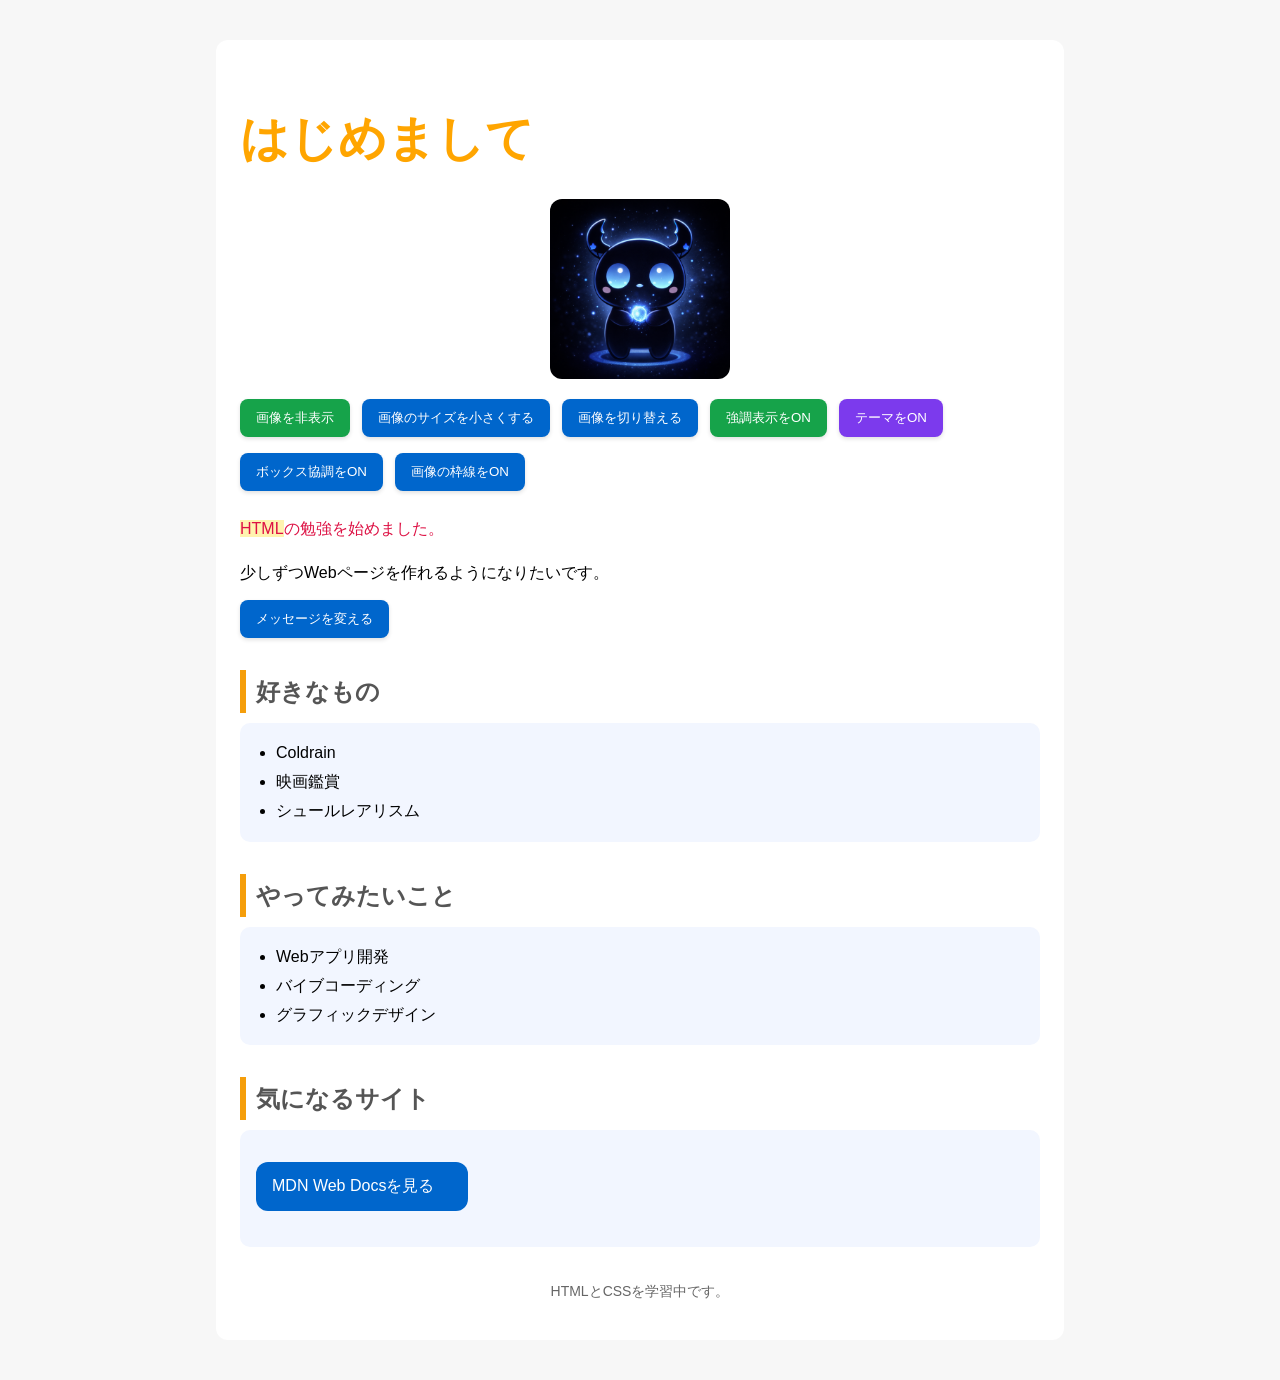
==== index.html @ 70496e6e "h2タグのクォーテーション修正" ====
<!DOCTYPE html>
<html lang="ja">
<head>
  <meta charset="UTF-8" />
  <meta name="viewport" content="width=device-width, initial-scale=1.0" />
  <title>自己紹介ページ</title>
  <link rel="stylesheet" href="style.css" />
</head>
<body>
  <main class="card">
    <header>
       <!--ページのタイトル-->
      <h1 class="title">はじめまして</h1>
      <!--プロフィール画像-->
      <img class="profile-image" src="profile.png" alt="プロフィール画像" />
      <div class="button-group">
        <!--画像の表示・非表示-->
        <button id="toggle-image-button" class="action-button action-button-green">画像を非表示</button>
        <!--画像のサイズを変える-->
        <button id="resize-image-button" class="action-button">画像のサイズを小さくする</button>
        <!--画像を切り替える-->
        <button id="change-image-button" class="action-button">画像を切り替える</button>
        <!--メッセージを強調する-->
        <button id="toggle-highlight-button" class="action-button action-button-green">強調表示をON</button>
        <!--ペー全体のテーマを切り替える-->
        <button id="toggle-theme-button" class="action-button action-button-purple">テーマをON</button>
        <!--ボックスを強調するボタン-->
        <button id="toggle-box-style-button" class="action-button">ボックス協調をON</button>
        <button id="toggle-image-frame-button" class="action-button">画像の枠線をON</button>
      </div>

      <!-- 自己紹介文 -->
      <p class="highlight"><span class="marker">HTML</span>の勉強を始めました。</p>
      <p id="message">少しずつWebページを作れるようになりたいです。</p> 
      <button class="action-button" id="change-button">メッセージを変える</button>      
      <!-- <button class="action-button" id="reset-button">元に戻す</button> -->
    </header>
    
    <!--好きなもの-->
    <section>
      <h2 class = "section-title">好きなもの</h2>
      <div class="section-box">
        <ul>
          <li>Coldrain</li>
          <li>映画鑑賞</li>
          <li>シュールレアリスム</li>
        </ul>
      </div>
    </section>
    <!--やってみたいこと-->
    <section>     
      <h2 class = "section-title">やってみたいこと</h2>
      <div class="section-box">
        <ul>
          <li>Webアプリ開発</li>
          <li>バイブコーディング</li>
          <li>グラフィックデザイン</li>
        </ul>
      </div>
    </section>
    
    <!--リンク-->
    <section>     
      <h2 class = "section-title">気になるサイト</h2>
        <div class="section-box">
         <p>
           <a class="buttonlink" href="https://developer.mozilla.org/ja/" target="_blank">MDN Web Docsを見る</a>
         </p>
        </div>
    </section>

    <footer>
      <p>HTMLとCSSを学習中です。</p>
    </footer>  
    <script src="script.js"></script>
  </main> 
</body>
</html>
---- style.css ----
/*ページ全体の設定*/
  body {
    font-family: sans-serif;
    line-height: 1.8;
    margin: 0;
    padding: 40px 20px;
    background-color: #f7f7f7;    
    font-size: 16px;
  }
  
  /*メインタイトル*/
  h1 {
    color: #1f3c88;
    margin-bottom: 16px;
    font-size: 48px;
  }

  /*セクション見出し*/
  h2 {
    color: #444444;
    margin-top: 32px;
    margin-bottom: 10px;
    font-size: 24px;
    border-left: 6px solid #f59e0b;
    padding-left: 10px;
  }
  
  /*段落*/
  p{
    margin-bottom: 12px;    
  }

  ul{
    margin: 0;
  }

  a {
    color: #0066cc;
  }
  
  /*文字のハイライト*/
  .highlight{
    color: #d14;
  }
  
  /*タイトルのカラー*/
  .title{
    color: orange
  }
  
  /*セクションタイトルのカラー*/
  .section-title{
    color: #555
  }
  /*一部分だけのマーカー*/
  .marker{
    background-color: #fff3af;
  }
  
  /*全体を囲むカード*/
  .card{
    background-color: white;
    padding: 24px;
    border-radius: 12px;
    box-shadow: 0 4px 12px rgba(0,0,0,0,8);
    max-width: 800px;
    margin: 0 auto;
  }
  
  /*ボタン風リンク*/
  .buttonlink{
    display: inline-block;
    background-color: #0066cc;
    color: white;
    text-decoration: none;
    padding: 10px 16px;
    border-radius: 8px;
  }
  
  /*ボタンのマウスホバー*/
  .buttonlink:hover{
    background-color: #004c99;
  }

  .section-box{
    background-color: #f2f6ff;
    padding: 16px;
    border-radius: 10px;
    margin-bottom: 10;
  }

  .section-box ul{
    margin: 0;
    padding-left: 20px;
  }

  .section-box p{
    margin-bottom: 0;
  }

  .buttonlink{
    width: 180px;
    border-radius: 12px;
    margin-bottom: 20px;
  }
  
  .profile-image{
    width: 180px;
    border-radius: 12px;
    margin: 0 auto 20px;
    display: block;
  }

  .small-image{
    width: 120px;
  }

  header{
    margin-bottom: 24px;
  }

  footer{
    margin-top: 32px;
    font-size: 14px;
    color: #666;
    text-align: center;
  }
  
  /*ボタンの基本デザイン*/
  .action-button{
    background-color: #0066cc;
    color: white;
    border: none;
    padding: 10px 16px;
    border-radius: 8px;
    cursor: pointer;
    margin: 0;
    transition: all 0.2s ease;
    box-shadow: 0 2px 4px rgba(0,0,0,0.12);
  }

  /*マウスをボタンに乗せたとき*/
  .action-button:hover{
    background-color: #005bb0;
    transform: translateY(-2px);
    box-shadow: 0 6px 14px rgba(0, 0, 0, 0.2);
  }
  
  /*ボタンがクリックされた時*/
  .action-button:active{
    transform: translateY(1px);
  }

  /*緑のボタン*/
  .action-button-green{
    background-color: #16a34a;
  }
  
  .action-button-green:hover{
    background-color: #15803d;
  }
  
  /*紫のボタン*/
  .action-button-purple{
    background-color: #7c3aed;
  }

  .action-button-purple:hover{
    background-color: #6d28d9;
  }


  .acvite-message{
    color: "#0066cc";
    background-color: #e6f2ff;
    padding: 8px 12px;
    border-radius: 8px;
  }

  .hidden{
    display: none;
  }

  .highlight-mode{
    color: #0b57d0;
    background-color: #e8f0fe;
    border: 2px solid #a8c7fa;
    padding:  8px 12px;
    border-radius: 8px;
  }

  .active-button{
    background-color: #0b57d0;
    box-shadow: 0 0 0 3px #cfe2ff;
  }

  .dark-mode{
        background-color: #334155;
        color: #f8fafc;
    }

  .dark-mode h1,
  .dark-mode h2,
  .dark-mode p,
  .dark-mode li{
    color: #f8fafc;
  }

  .dark-mode .section-box{
    background-color: #334155;
  }
  .dark-mode .buttonlink{
    background-color: #3b82f6;
  }

  .dark-mode footer p{
    color: #f8fafc;
  }

  .box-emphasis{
    border: 2px solid #93c5fd;
    box-shadow: 0 4px 12px rgba(59, 130, 246, 0.2);
  }
  
  /*ボタンをまとめるグループ*/
  .button-group{
    display: flex;
    flex-wrap: wrap;
    justify-content: flex-start;
    align-items: center;
    row-gap: 16px;
    column-gap: 12px;
    margin: 20px 0 24px;
  }

  .image-framed{
    border: 4px solid #60a5fa;
    box-shadow: 0 4px 12px rgba(96,165,250,0.3);
  }
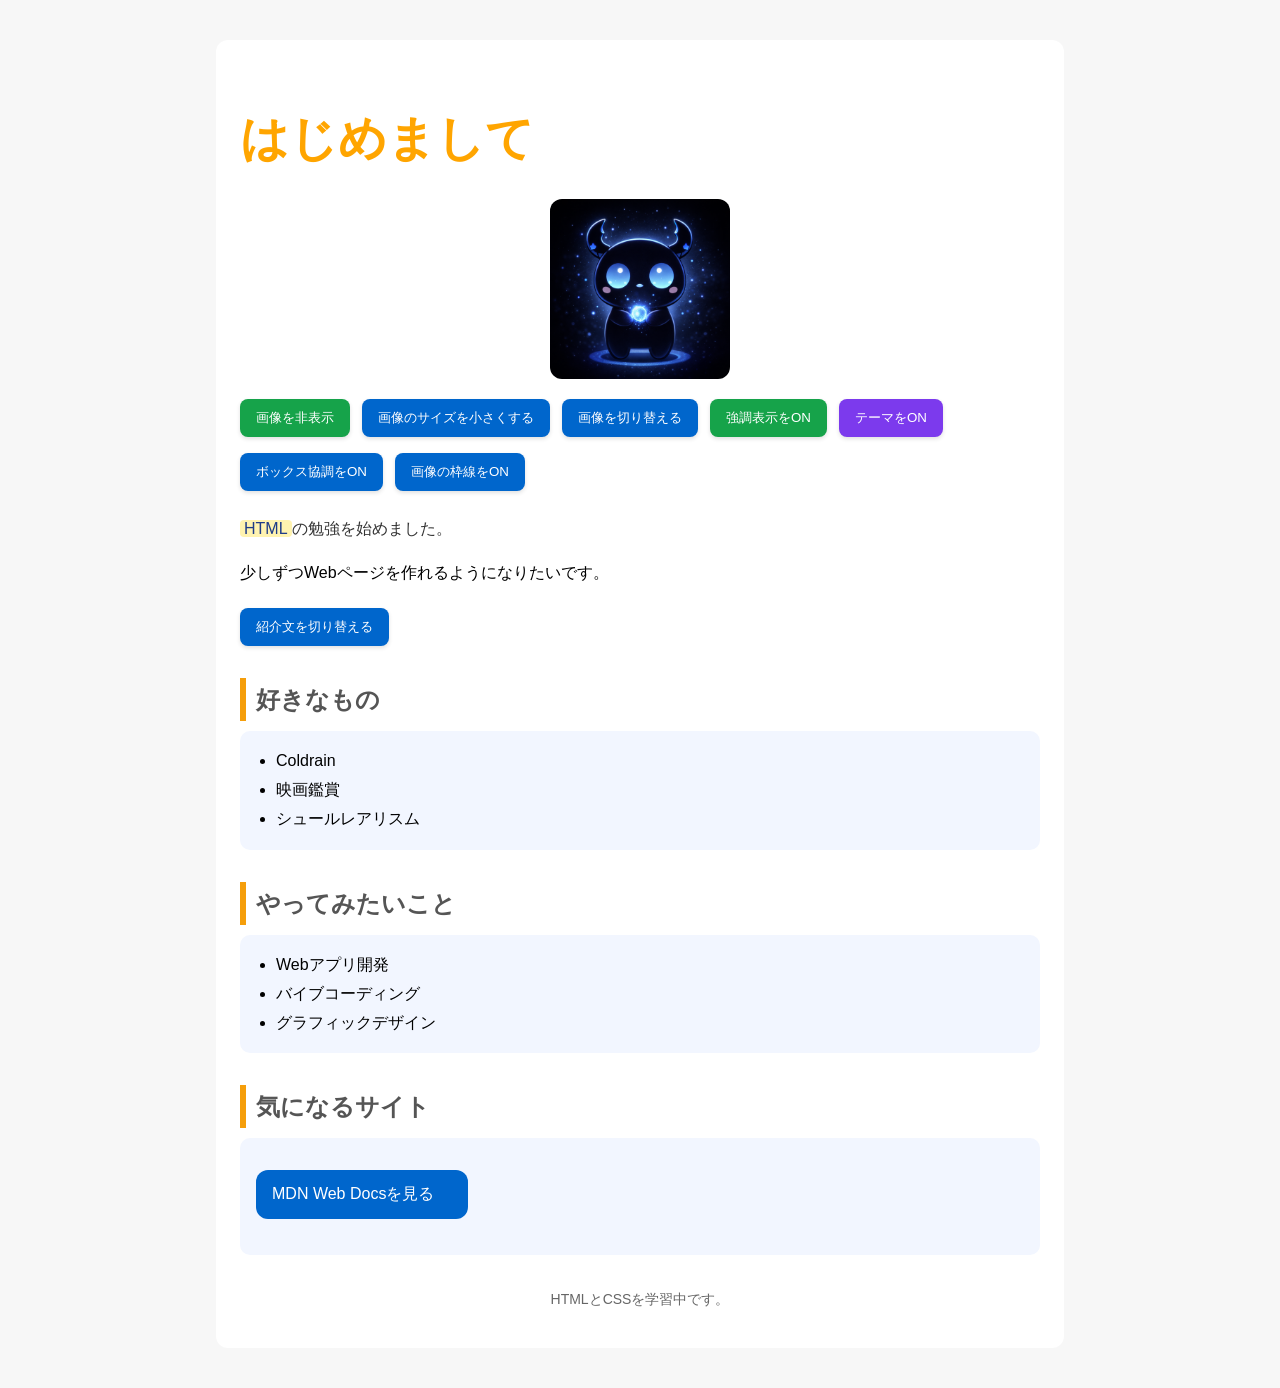
==== commit d8b85fa5: "紹介文切り替え時の文言と色を調整" ====
--- a/index.html
+++ b/index.html
@@ -30,9 +30,9 @@
       </div>
 
       <!-- 自己紹介文 -->
-      <p class="highlight"><span class="marker">HTML</span>の勉強を始めました。</p>
+      <p class="highlight" id="intro-text"><span class="marker">HTML</span>の勉強を始めました。</p>
       <p id="message">少しずつWebページを作れるようになりたいです。</p> 
-      <button class="action-button" id="change-button">メッセージを変える</button>      
+      <button class="action-button message-button" id="change-button">紹介文を切り替える</button>      
       <!-- <button class="action-button" id="reset-button">元に戻す</button> -->
     </header>
     
--- a/style.css
+++ b/style.css
@@ -40,7 +40,7 @@
   
   /*文字のハイライト*/
   .highlight{
-    color: #d14;
+    color: #333333;
   }
   
   /*タイトルのカラー*/
@@ -54,7 +54,10 @@
   }
   /*一部分だけのマーカー*/
   .marker{
-    background-color: #fff3af;
+    background-color: #fff3b0;
+    color: #1f3c88;
+    padding: 0 4px;
+    border-radius: 4px;
   }
   
   /*全体を囲むカード*/
@@ -236,4 +239,12 @@
   .image-framed{
     border: 4px solid #60a5fa;
     box-shadow: 0 4px 12px rgba(96,165,250,0.3);
+  }
+
+  .message-button{
+    margin-top: 12px;
+  }
+
+  #message{
+    margin-bottom: 8px;
   }
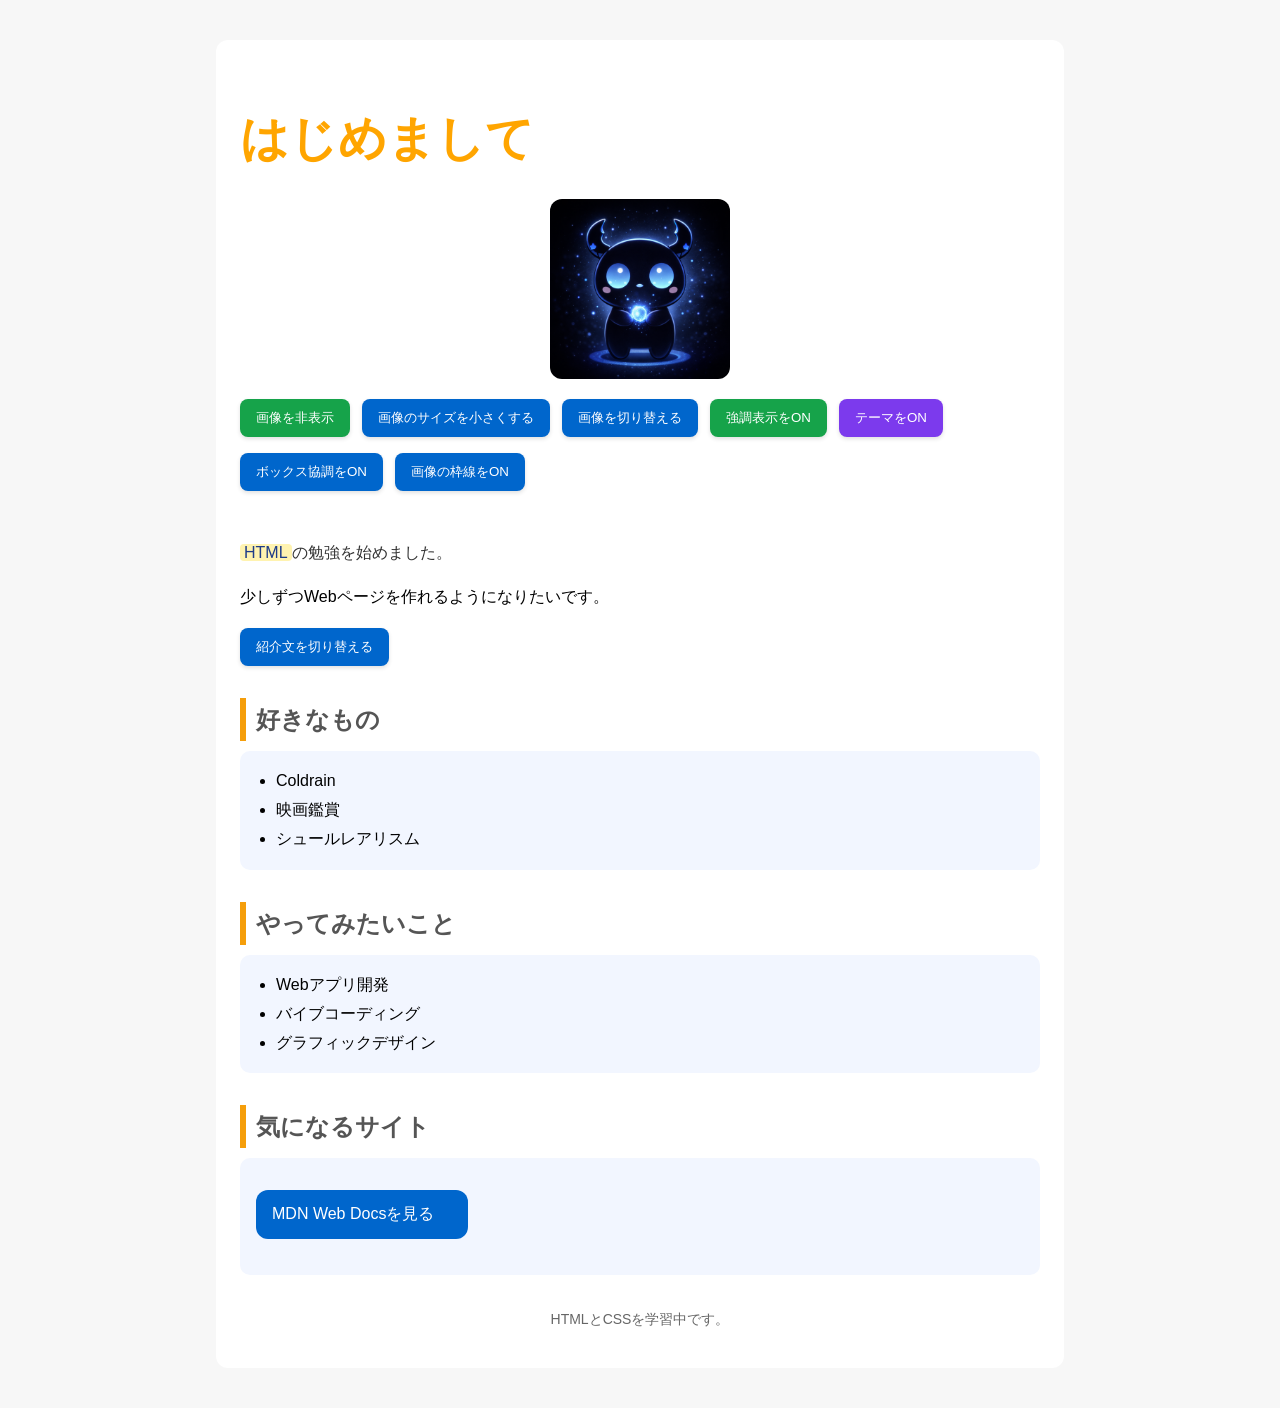
==== commit a52d9ce8: "紹介文エリアのレイアウトを調整" ====
--- a/index.html
+++ b/index.html
@@ -1,78 +1,79 @@
-<!DOCTYPE html>
-<html lang="ja">
-<head>
-  <meta charset="UTF-8" />
-  <meta name="viewport" content="width=device-width, initial-scale=1.0" />
-  <title>自己紹介ページ</title>
-  <link rel="stylesheet" href="style.css" />
-</head>
-<body>
-  <main class="card">
-    <header>
-       <!--ページのタイトル-->
-      <h1 class="title">はじめまして</h1>
-      <!--プロフィール画像-->
-      <img class="profile-image" src="profile.png" alt="プロフィール画像" />
-      <div class="button-group">
-        <!--画像の表示・非表示-->
-        <button id="toggle-image-button" class="action-button action-button-green">画像を非表示</button>
-        <!--画像のサイズを変える-->
-        <button id="resize-image-button" class="action-button">画像のサイズを小さくする</button>
-        <!--画像を切り替える-->
-        <button id="change-image-button" class="action-button">画像を切り替える</button>
-        <!--メッセージを強調する-->
-        <button id="toggle-highlight-button" class="action-button action-button-green">強調表示をON</button>
-        <!--ペー全体のテーマを切り替える-->
-        <button id="toggle-theme-button" class="action-button action-button-purple">テーマをON</button>
-        <!--ボックスを強調するボタン-->
-        <button id="toggle-box-style-button" class="action-button">ボックス協調をON</button>
-        <button id="toggle-image-frame-button" class="action-button">画像の枠線をON</button>
-      </div>
-
-      <!-- 自己紹介文 -->
-      <p class="highlight" id="intro-text"><span class="marker">HTML</span>の勉強を始めました。</p>
-      <p id="message">少しずつWebページを作れるようになりたいです。</p> 
-      <button class="action-button message-button" id="change-button">紹介文を切り替える</button>      
-      <!-- <button class="action-button" id="reset-button">元に戻す</button> -->
-    </header>
-    
-    <!--好きなもの-->
-    <section>
-      <h2 class = "section-title">好きなもの</h2>
-      <div class="section-box">
-        <ul>
-          <li>Coldrain</li>
-          <li>映画鑑賞</li>
-          <li>シュールレアリスム</li>
-        </ul>
-      </div>
-    </section>
-    <!--やってみたいこと-->
-    <section>     
-      <h2 class = "section-title">やってみたいこと</h2>
-      <div class="section-box">
-        <ul>
-          <li>Webアプリ開発</li>
-          <li>バイブコーディング</li>
-          <li>グラフィックデザイン</li>
-        </ul>
-      </div>
-    </section>
-    
-    <!--リンク-->
-    <section>     
-      <h2 class = "section-title">気になるサイト</h2>
-        <div class="section-box">
-         <p>
-           <a class="buttonlink" href="https://developer.mozilla.org/ja/" target="_blank">MDN Web Docsを見る</a>
-         </p>
-        </div>
-    </section>
-
-    <footer>
-      <p>HTMLとCSSを学習中です。</p>
-    </footer>  
-    <script src="script.js"></script>
-  </main> 
-</body>
+<!DOCTYPE html>
+<html lang="ja">
+<head>
+  <meta charset="UTF-8" />
+  <meta name="viewport" content="width=device-width, initial-scale=1.0" />
+  <title>自己紹介ページ</title>
+  <link rel="stylesheet" href="style.css" />
+</head>
+<body>
+  <main class="card">
+    <header>
+       <!--ページのタイトル-->
+      <h1 class="title">はじめまして</h1>
+      <!--プロフィール画像-->
+      <img class="profile-image" src="profile.png" alt="プロフィール画像" />
+      <div class="button-group">
+        <!--画像の表示・非表示-->
+        <button id="toggle-image-button" class="action-button action-button-green">画像を非表示</button>
+        <!--画像のサイズを変える-->
+        <button id="resize-image-button" class="action-button">画像のサイズを小さくする</button>
+        <!--画像を切り替える-->
+        <button id="change-image-button" class="action-button">画像を切り替える</button>
+        <!--メッセージを強調する-->
+        <button id="toggle-highlight-button" class="action-button action-button-green">強調表示をON</button>
+        <!--ペー全体のテーマを切り替える-->
+        <button id="toggle-theme-button" class="action-button action-button-purple">テーマをON</button>
+        <!--ボックスを強調するボタン-->
+        <button id="toggle-box-style-button" class="action-button">ボックス協調をON</button>
+        <button id="toggle-image-frame-button" class="action-button">画像の枠線をON</button>
+      </div>
+
+      <!-- 自己紹介文 -->
+      <div class="intro-area">
+        <p class="highlight" id="intro-text"><span class="marker">HTML</span>の勉強を始めました。</p>
+        <p id="message">少しずつWebページを作れるようになりたいです。</p> 
+        <button class="action-button message-button" id="change-button">紹介文を切り替える</button>      
+      </div>
+    </header>
+    
+    <!--好きなもの-->
+    <section>
+      <h2 class = "section-title">好きなもの</h2>
+      <div class="section-box">
+        <ul>
+          <li>Coldrain</li>
+          <li>映画鑑賞</li>
+          <li>シュールレアリスム</li>
+        </ul>
+      </div>
+    </section>
+    <!--やってみたいこと-->
+    <section>     
+      <h2 class = "section-title">やってみたいこと</h2>
+      <div class="section-box">
+        <ul>
+          <li>Webアプリ開発</li>
+          <li>バイブコーディング</li>
+          <li>グラフィックデザイン</li>
+        </ul>
+      </div>
+    </section>
+    
+    <!--リンク-->
+    <section>     
+      <h2 class = "section-title">気になるサイト</h2>
+        <div class="section-box">
+         <p>
+           <a class="buttonlink" href="https://developer.mozilla.org/ja/" target="_blank">MDN Web Docsを見る</a>
+         </p>
+        </div>
+    </section>
+
+    <footer>
+      <p>HTMLとCSSを学習中です。</p>
+    </footer>  
+    <script src="script.js"></script>
+  </main> 
+</body>
 </html>
--- a/style.css
+++ b/style.css
@@ -1,250 +1,264 @@
-  /*ページ全体の設定*/
-  body {
-    font-family: sans-serif;
-    line-height: 1.8;
-    margin: 0;
-    padding: 40px 20px;
-    background-color: #f7f7f7;    
-    font-size: 16px;
-  }
-  
-  /*メインタイトル*/
-  h1 {
-    color: #1f3c88;
-    margin-bottom: 16px;
-    font-size: 48px;
-  }
-
-  /*セクション見出し*/
-  h2 {
-    color: #444444;
-    margin-top: 32px;
-    margin-bottom: 10px;
-    font-size: 24px;
-    border-left: 6px solid #f59e0b;
-    padding-left: 10px;
-  }
-  
-  /*段落*/
-  p{
-    margin-bottom: 12px;    
-  }
-
-  ul{
-    margin: 0;
-  }
-
-  a {
-    color: #0066cc;
-  }
-  
-  /*文字のハイライト*/
-  .highlight{
-    color: #333333;
-  }
-  
-  /*タイトルのカラー*/
-  .title{
-    color: orange
-  }
-  
-  /*セクションタイトルのカラー*/
-  .section-title{
-    color: #555
-  }
-  /*一部分だけのマーカー*/
-  .marker{
-    background-color: #fff3b0;
-    color: #1f3c88;
-    padding: 0 4px;
-    border-radius: 4px;
-  }
-  
-  /*全体を囲むカード*/
-  .card{
-    background-color: white;
-    padding: 24px;
-    border-radius: 12px;
-    box-shadow: 0 4px 12px rgba(0,0,0,0,8);
-    max-width: 800px;
-    margin: 0 auto;
-  }
-  
-  /*ボタン風リンク*/
-  .buttonlink{
-    display: inline-block;
-    background-color: #0066cc;
-    color: white;
-    text-decoration: none;
-    padding: 10px 16px;
-    border-radius: 8px;
-  }
-  
-  /*ボタンのマウスホバー*/
-  .buttonlink:hover{
-    background-color: #004c99;
-  }
-
-  .section-box{
-    background-color: #f2f6ff;
-    padding: 16px;
-    border-radius: 10px;
-    margin-bottom: 10;
-  }
-
-  .section-box ul{
-    margin: 0;
-    padding-left: 20px;
-  }
-
-  .section-box p{
-    margin-bottom: 0;
-  }
-
-  .buttonlink{
-    width: 180px;
-    border-radius: 12px;
-    margin-bottom: 20px;
-  }
-  
-  .profile-image{
-    width: 180px;
-    border-radius: 12px;
-    margin: 0 auto 20px;
-    display: block;
-  }
-
-  .small-image{
-    width: 120px;
-  }
-
-  header{
-    margin-bottom: 24px;
-  }
-
-  footer{
-    margin-top: 32px;
-    font-size: 14px;
-    color: #666;
-    text-align: center;
-  }
-  
-  /*ボタンの基本デザイン*/
-  .action-button{
-    background-color: #0066cc;
-    color: white;
-    border: none;
-    padding: 10px 16px;
-    border-radius: 8px;
-    cursor: pointer;
-    margin: 0;
-    transition: all 0.2s ease;
-    box-shadow: 0 2px 4px rgba(0,0,0,0.12);
-  }
-
-  /*マウスをボタンに乗せたとき*/
-  .action-button:hover{
-    background-color: #005bb0;
-    transform: translateY(-2px);
-    box-shadow: 0 6px 14px rgba(0, 0, 0, 0.2);
-  }
-  
-  /*ボタンがクリックされた時*/
-  .action-button:active{
-    transform: translateY(1px);
-  }
-
-  /*緑のボタン*/
-  .action-button-green{
-    background-color: #16a34a;
-  }
-  
-  .action-button-green:hover{
-    background-color: #15803d;
-  }
-  
-  /*紫のボタン*/
-  .action-button-purple{
-    background-color: #7c3aed;
-  }
-
-  .action-button-purple:hover{
-    background-color: #6d28d9;
-  }
-
-
-  .acvite-message{
-    color: "#0066cc";
-    background-color: #e6f2ff;
-    padding: 8px 12px;
-    border-radius: 8px;
-  }
-
-  .hidden{
-    display: none;
-  }
-
-  .highlight-mode{
-    color: #0b57d0;
-    background-color: #e8f0fe;
-    border: 2px solid #a8c7fa;
-    padding:  8px 12px;
-    border-radius: 8px;
-  }
-
-  .active-button{
-    background-color: #0b57d0;
-    box-shadow: 0 0 0 3px #cfe2ff;
-  }
-
-  .dark-mode{
-        background-color: #334155;
-        color: #f8fafc;
-    }
-
-  .dark-mode h1,
-  .dark-mode h2,
-  .dark-mode p,
-  .dark-mode li{
-    color: #f8fafc;
-  }
-
-  .dark-mode .section-box{
-    background-color: #334155;
-  }
-  .dark-mode .buttonlink{
-    background-color: #3b82f6;
-  }
-
-  .dark-mode footer p{
-    color: #f8fafc;
-  }
-
-  .box-emphasis{
-    border: 2px solid #93c5fd;
-    box-shadow: 0 4px 12px rgba(59, 130, 246, 0.2);
-  }
-  
-  /*ボタンをまとめるグループ*/
-  .button-group{
-    display: flex;
-    flex-wrap: wrap;
-    justify-content: flex-start;
-    align-items: center;
-    row-gap: 16px;
-    column-gap: 12px;
-    margin: 20px 0 24px;
-  }
-
-  .image-framed{
-    border: 4px solid #60a5fa;
-    box-shadow: 0 4px 12px rgba(96,165,250,0.3);
-  }
-
-  .message-button{
-    margin-top: 12px;
-  }
-
-  #message{
-    margin-bottom: 8px;
+  /*ページ全体の設定*/
+  body {
+    font-family: sans-serif;
+    line-height: 1.8;
+    margin: 0;
+    padding: 40px 20px;
+    background-color: #f7f7f7;    
+    font-size: 16px;
+  }
+  
+  /*メインタイトル*/
+  h1 {
+    color: #1f3c88;
+    margin-bottom: 16px;
+    font-size: 48px;
+  }
+
+  /*セクション見出し*/
+  h2 {
+    color: #444444;
+    margin-top: 32px;
+    margin-bottom: 10px;
+    font-size: 24px;
+    border-left: 6px solid #f59e0b;
+    padding-left: 10px;
+  }
+  
+  /*段落*/
+  p{
+    margin-bottom: 12px;    
+  }
+
+  ul{
+    margin: 0;
+  }
+
+  a {
+    color: #0066cc;
+  }
+  
+  /*文字のハイライト*/
+  .highlight{
+    color: #333333;
+  }
+  
+  /*タイトルのカラー*/
+  .title{
+    color: orange
+  }
+  
+  /*セクションタイトルのカラー*/
+  .section-title{
+    color: #555
+  }
+  /*一部分だけのマーカー*/
+  .marker{
+    background-color: #fff3b0;
+    color: #1f3c88;
+    padding: 0 4px;
+    border-radius: 4px;
+  }
+  
+  /*全体を囲むカード*/
+  .card{
+    background-color: white;
+    padding: 24px;
+    border-radius: 12px;
+    box-shadow: 0 4px 12px rgba(0,0,0,0,8);
+    max-width: 800px;
+    margin: 0 auto;
+  }
+  
+  /*ボタン風リンク*/
+  .buttonlink{
+    display: inline-block;
+    background-color: #0066cc;
+    color: white;
+    text-decoration: none;
+    padding: 10px 16px;
+    border-radius: 8px;
+  }
+  
+  /*ボタンのマウスホバー*/
+  .buttonlink:hover{
+    background-color: #004c99;
+  }
+
+  .section-box{
+    background-color: #f2f6ff;
+    padding: 16px;
+    border-radius: 10px;
+    margin-bottom: 10;
+  }
+
+  .section-box ul{
+    margin: 0;
+    padding-left: 20px;
+  }
+
+  .section-box p{
+    margin-bottom: 0;
+  }
+
+  .buttonlink{
+    width: 180px;
+    border-radius: 12px;
+    margin-bottom: 20px;
+  }
+  
+  .profile-image{
+    width: 180px;
+    border-radius: 12px;
+    margin: 0 auto 20px;
+    display: block;
+  }
+
+  .small-image{
+    width: 120px;
+  }
+
+  header{
+    margin-bottom: 24px;
+  }
+
+  footer{
+    margin-top: 32px;
+    font-size: 14px;
+    color: #666;
+    text-align: center;
+  }
+  
+  /*ボタンの基本デザイン*/
+  .action-button{
+    background-color: #0066cc;
+    color: white;
+    border: none;
+    padding: 10px 16px;
+    border-radius: 8px;
+    cursor: pointer;
+    margin: 0;
+    transition: all 0.2s ease;
+    box-shadow: 0 2px 4px rgba(0,0,0,0.12);
+  }
+
+  /*マウスをボタンに乗せたとき*/
+  .action-button:hover{
+    background-color: #005bb0;
+    transform: translateY(-2px);
+    box-shadow: 0 6px 14px rgba(0, 0, 0, 0.2);
+  }
+  
+  /*ボタンがクリックされた時*/
+  .action-button:active{
+    transform: translateY(1px);
+  }
+
+  /*緑のボタン*/
+  .action-button-green{
+    background-color: #16a34a;
+  }
+  
+  .action-button-green:hover{
+    background-color: #15803d;
+  }
+  
+  /*紫のボタン*/
+  .action-button-purple{
+    background-color: #7c3aed;
+  }
+
+  .action-button-purple:hover{
+    background-color: #6d28d9;
+  }
+
+
+  .acvite-message{
+    color: "#0066cc";
+    background-color: #e6f2ff;
+    padding: 8px 12px;
+    border-radius: 8px;
+  }
+
+  .hidden{
+    display: none;
+  }
+
+  .highlight-mode{
+    color: #0b57d0;
+    background-color: #e8f0fe;
+    border: 2px solid #a8c7fa;
+    padding:  8px 12px;
+    border-radius: 8px;
+  }
+
+  .active-button{
+    background-color: #0b57d0;
+    box-shadow: 0 0 0 3px #cfe2ff;
+  }
+
+  .dark-mode{
+        background-color: #334155;
+        color: #f8fafc;
+    }
+
+  .dark-mode h1,
+  .dark-mode h2,
+  .dark-mode p,
+  .dark-mode li{
+    color: #f8fafc;
+  }
+
+  .dark-mode .section-box{
+    background-color: #334155;
+  }
+  .dark-mode .buttonlink{
+    background-color: #3b82f6;
+  }
+
+  .dark-mode footer p{
+    color: #f8fafc;
+  }
+
+  .box-emphasis{
+    border: 2px solid #93c5fd;
+    box-shadow: 0 4px 12px rgba(59, 130, 246, 0.2);
+  }
+  
+  /*ボタンをまとめるグループ*/
+  .button-group{
+    display: flex;
+    flex-wrap: wrap;
+    justify-content: flex-start;
+    align-items: center;
+    row-gap: 16px;
+    column-gap: 12px;
+    margin: 20px 0 24px;
+  }
+
+  .image-framed{
+    border: 4px solid #60a5fa;
+    box-shadow: 0 4px 12px rgba(96,165,250,0.3);
+  }
+
+  .message-button{
+    margin-top: 12px;
+  }
+
+  #message{
+    margin-bottom: 8px;
+  }
+
+  /*紹介文エリア*/
+  .intro-area{    
+    margin-top: 16px;
+    padding-top: 8px;
+  }
+
+  #message{
+    margin-bottom: 8px;
+  }
+
+  .message-button{
+    margin-top: 8px;
   }
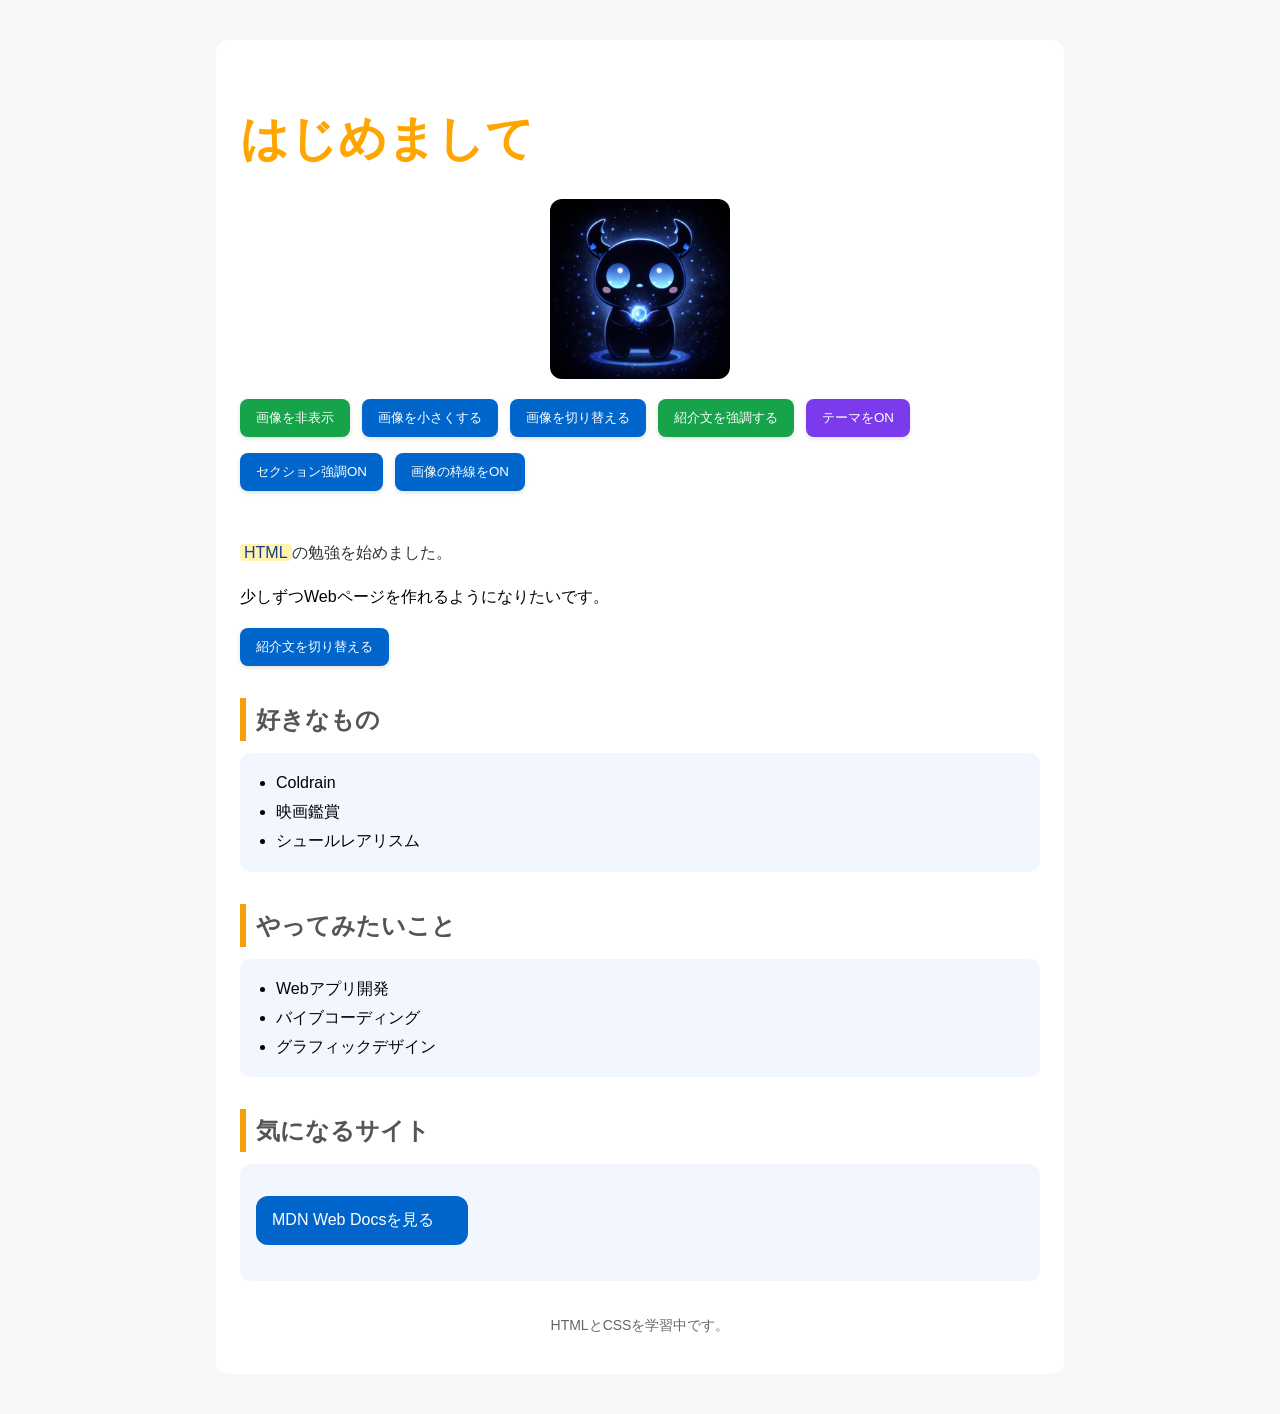
==== commit a03b4c78: "ボタン文言の表現を調整" ====
--- a/index.html
+++ b/index.html
@@ -17,15 +17,15 @@
         <!--画像の表示・非表示-->
         <button id="toggle-image-button" class="action-button action-button-green">画像を非表示</button>
         <!--画像のサイズを変える-->
-        <button id="resize-image-button" class="action-button">画像のサイズを小さくする</button>
+        <button id="resize-image-button" class="action-button">画像を小さくする</button>
         <!--画像を切り替える-->
         <button id="change-image-button" class="action-button">画像を切り替える</button>
         <!--メッセージを強調する-->
-        <button id="toggle-highlight-button" class="action-button action-button-green">強調表示をON</button>
+        <button id="toggle-highlight-button" class="action-button action-button-green">紹介文を強調する</button>
         <!--ペー全体のテーマを切り替える-->
         <button id="toggle-theme-button" class="action-button action-button-purple">テーマをON</button>
         <!--ボックスを強調するボタン-->
-        <button id="toggle-box-style-button" class="action-button">ボックス協調をON</button>
+        <button id="toggle-box-style-button" class="action-button">セクション強調ON</button>
         <button id="toggle-image-frame-button" class="action-button">画像の枠線をON</button>
       </div>
 
--- a/style.css
+++ b/style.css
@@ -45,12 +45,17 @@
   
   /*タイトルのカラー*/
   .title{
-    color: orange
-  }
-  
-  /*セクションタイトルのカラー*/
+    color: orange;
+  }
+  
+  section{
+    margin-top: 24px;
+  }
+
+  /*セクションタイトル*/
   .section-title{
-    color: #555
+    color: #555;
+    margin-bottom: 12px;
   }
   /*一部分だけのマーカー*/
   .marker{
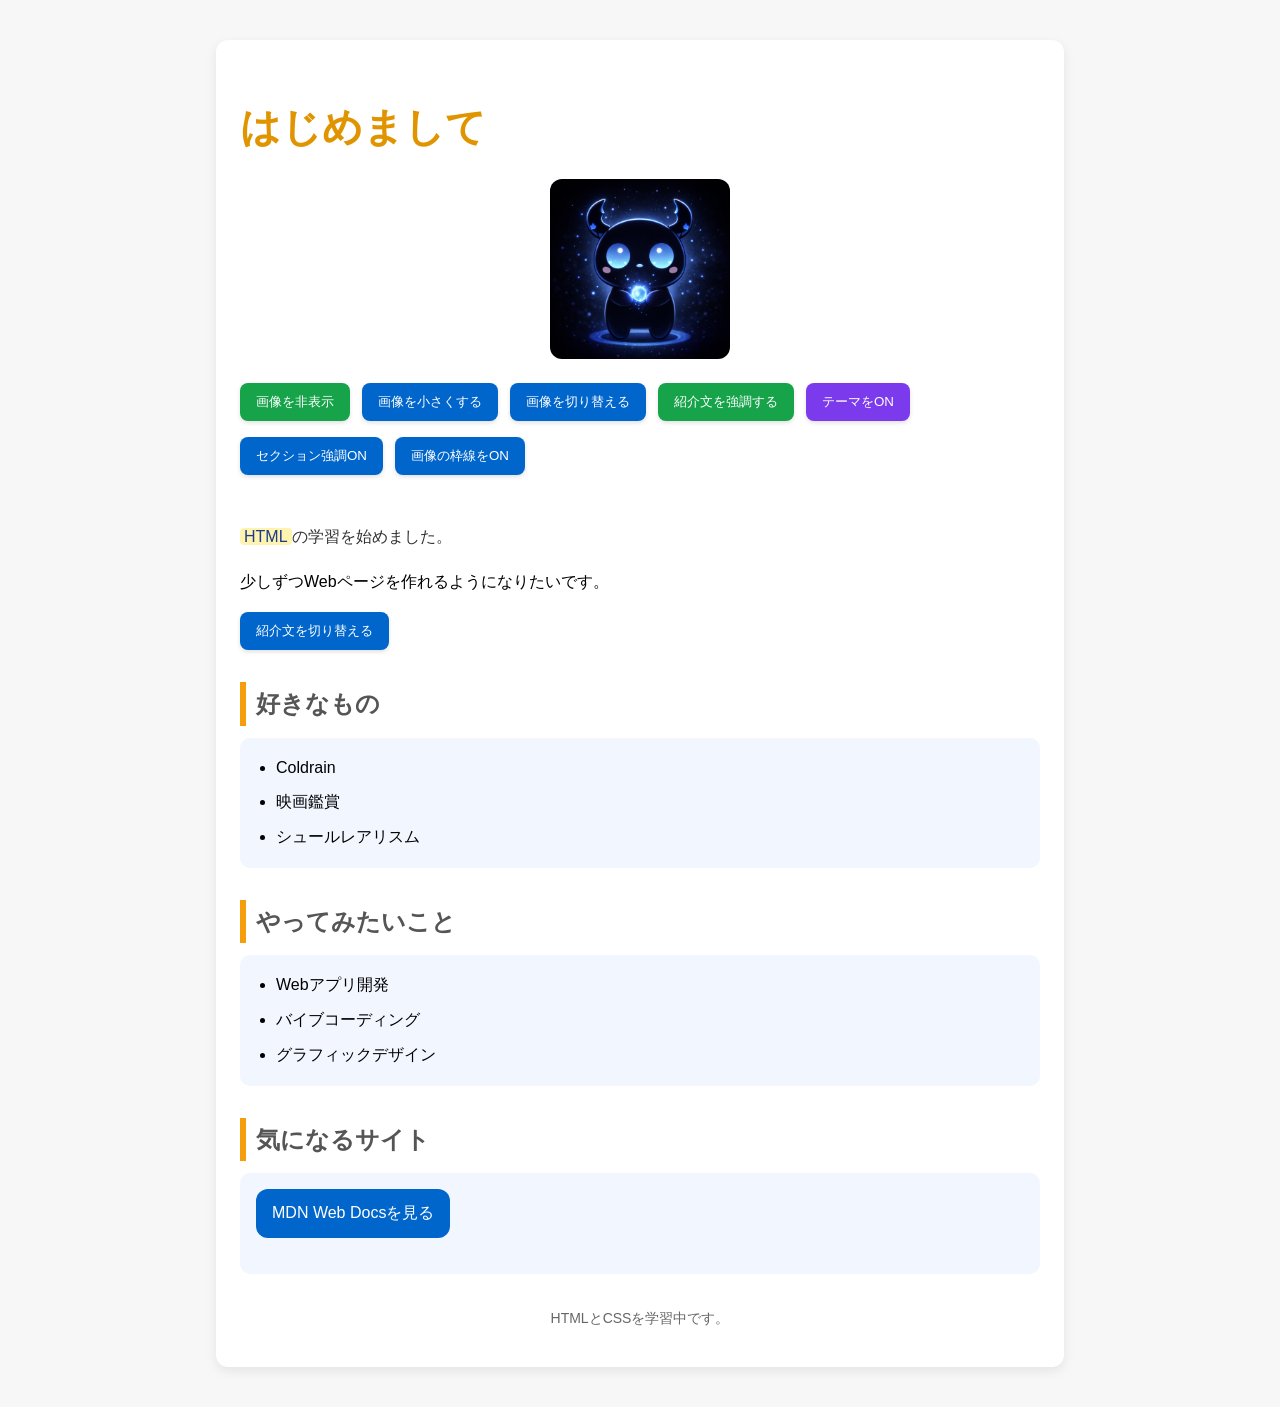
==== commit 5397b10a: "CSSの重複削除ととJSの紹介文まわりの表記の整理" ====
--- a/index.html
+++ b/index.html
@@ -31,7 +31,7 @@
 
       <!-- 自己紹介文 -->
       <div class="intro-area">
-        <p class="highlight" id="intro-text"><span class="marker">HTML</span>の勉強を始めました。</p>
+        <p class="highlight" id="intro-text"><span class="marker">HTML</span>の学習を始めました。</p>
         <p id="message">少しずつWebページを作れるようになりたいです。</p> 
         <button class="action-button message-button" id="change-button">紹介文を切り替える</button>      
       </div>
--- a/style.css
+++ b/style.css
@@ -10,9 +10,9 @@
   
   /*メインタイトル*/
   h1 {
-    color: #1f3c88;
+    color: #e09500;
     margin-bottom: 16px;
-    font-size: 48px;
+    font-size: 40px;
   }
 
   /*セクション見出し*/
@@ -43,11 +43,6 @@
     color: #333333;
   }
   
-  /*タイトルのカラー*/
-  .title{
-    color: orange;
-  }
-  
   section{
     margin-top: 24px;
   }
@@ -70,7 +65,7 @@
     background-color: white;
     padding: 24px;
     border-radius: 12px;
-    box-shadow: 0 4px 12px rgba(0,0,0,0,8);
+    box-shadow: 0 4px 12px rgba(0,0,0,0.08);
     max-width: 800px;
     margin: 0 auto;
   }
@@ -82,7 +77,8 @@
     color: white;
     text-decoration: none;
     padding: 10px 16px;
-    border-radius: 8px;
+    border-radius: 12px;
+    margin-bottom: 20px;
   }
   
   /*ボタンのマウスホバー*/
@@ -94,7 +90,7 @@
     background-color: #f2f6ff;
     padding: 16px;
     border-radius: 10px;
-    margin-bottom: 10;
+    margin-bottom: 10px;
   }
 
   .section-box ul{
@@ -102,20 +98,21 @@
     padding-left: 20px;
   }
 
+  .section-box li{
+    margin-bottom: 6px;
+  }
+
+  .section-box li:last-child{
+    margin-bottom: 0;
+  }
   .section-box p{
-    margin-bottom: 0;
-  }
-
-  .buttonlink{
-    width: 180px;
-    border-radius: 12px;
-    margin-bottom: 20px;
-  }
-  
+    margin: 0;
+  }
+
   .profile-image{
     width: 180px;
     border-radius: 12px;
-    margin: 0 auto 20px;
+    margin: 0 auto 24px;
     display: block;
   }
 
@@ -177,14 +174,6 @@
     background-color: #6d28d9;
   }
 
-
-  .acvite-message{
-    color: "#0066cc";
-    background-color: #e6f2ff;
-    padding: 8px 12px;
-    border-radius: 8px;
-  }
-
   .hidden{
     display: none;
   }
@@ -206,6 +195,25 @@
         background-color: #334155;
         color: #f8fafc;
     }
+
+  .dark-mode #intro-text,
+  .dark-mode #message{
+      color: #f5f7ff;
+  }
+
+  .message-changed{
+    color: #1f3c88;
+  }
+
+  .dark-mode #message.message-changed{
+    color: #f5f7ff;
+  }  
+
+  .dark-mode .highlight-mode{
+    color: #f8fafc;
+    background-color: #1e3a5f;
+    border: 2px solid #60affa;
+  }
 
   .dark-mode h1,
   .dark-mode h2,
@@ -247,7 +255,7 @@
   }
 
   .message-button{
-    margin-top: 12px;
+    margin-top: 8px;
   }
 
   #message{
@@ -260,10 +268,3 @@
     padding-top: 8px;
   }
 
-  #message{
-    margin-bottom: 8px;
-  }
-
-  .message-button{
-    margin-top: 8px;
-  }
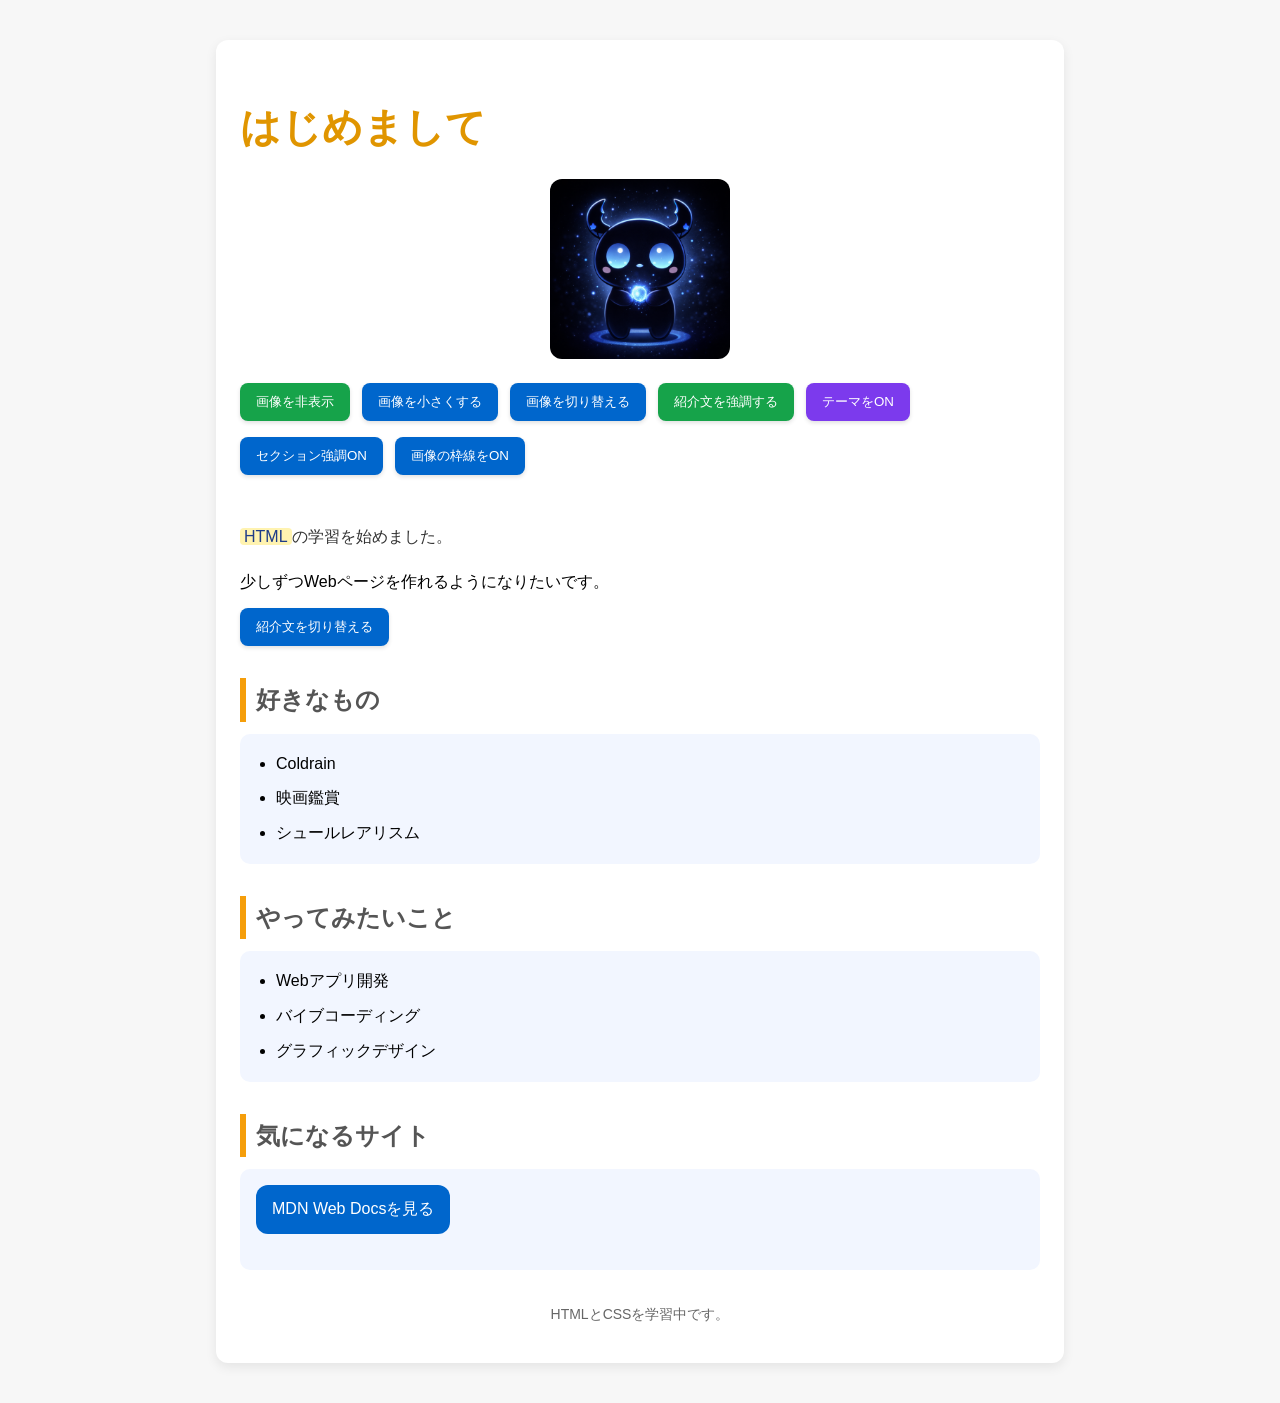
==== commit 5a137318: "HTMLのコメントと表記の整理" ====
--- a/index.html
+++ b/index.html
@@ -14,18 +14,19 @@
       <!--プロフィール画像-->
       <img class="profile-image" src="profile.png" alt="プロフィール画像" />
       <div class="button-group">
-        <!--画像の表示・非表示-->
+        <!--画像の表示・非表示ボタン-->
         <button id="toggle-image-button" class="action-button action-button-green">画像を非表示</button>
-        <!--画像のサイズを変える-->
+        <!--画像サイズ変更ボタン-->
         <button id="resize-image-button" class="action-button">画像を小さくする</button>
-        <!--画像を切り替える-->
+        <!--画像切り替えボタン-->
         <button id="change-image-button" class="action-button">画像を切り替える</button>
-        <!--メッセージを強調する-->
+        <!--紹介文強調ボタン-->
         <button id="toggle-highlight-button" class="action-button action-button-green">紹介文を強調する</button>
-        <!--ペー全体のテーマを切り替える-->
+        <!--テーマ切り替えボタン-->
         <button id="toggle-theme-button" class="action-button action-button-purple">テーマをON</button>
-        <!--ボックスを強調するボタン-->
+        <!--セクション強調ボタン-->
         <button id="toggle-box-style-button" class="action-button">セクション強調ON</button>
+        <!--画像枠線の切り替えボタン-->
         <button id="toggle-image-frame-button" class="action-button">画像の枠線をON</button>
       </div>
 
@@ -39,7 +40,7 @@
     
     <!--好きなもの-->
     <section>
-      <h2 class = "section-title">好きなもの</h2>
+      <h2 class="section-title">好きなもの</h2>
       <div class="section-box">
         <ul>
           <li>Coldrain</li>
@@ -50,7 +51,7 @@
     </section>
     <!--やってみたいこと-->
     <section>     
-      <h2 class = "section-title">やってみたいこと</h2>
+      <h2 class="section-title">やってみたいこと</h2>
       <div class="section-box">
         <ul>
           <li>Webアプリ開発</li>
@@ -62,7 +63,7 @@
     
     <!--リンク-->
     <section>     
-      <h2 class = "section-title">気になるサイト</h2>
+      <h2 class="section-title">気になるサイト</h2>
         <div class="section-box">
          <p>
            <a class="buttonlink" href="https://developer.mozilla.org/ja/" target="_blank">MDN Web Docsを見る</a>
--- a/style.css
+++ b/style.css
@@ -37,29 +37,18 @@
   a {
     color: #0066cc;
   }
-  
-  /*文字のハイライト*/
-  .highlight{
-    color: #333333;
-  }
-  
-  section{
-    margin-top: 24px;
-  }
-
-  /*セクションタイトル*/
-  .section-title{
-    color: #555;
-    margin-bottom: 12px;
-  }
-  /*一部分だけのマーカー*/
-  .marker{
-    background-color: #fff3b0;
-    color: #1f3c88;
-    padding: 0 4px;
-    border-radius: 4px;
-  }
-  
+
+  header{
+    margin-bottom: 24px;
+  }
+
+  footer{
+    margin-top: 32px;
+    font-size: 14px;
+    color: #666;
+    text-align: center;
+  }
+
   /*全体を囲むカード*/
   .card{
     background-color: white;
@@ -69,46 +58,8 @@
     max-width: 800px;
     margin: 0 auto;
   }
-  
-  /*ボタン風リンク*/
-  .buttonlink{
-    display: inline-block;
-    background-color: #0066cc;
-    color: white;
-    text-decoration: none;
-    padding: 10px 16px;
-    border-radius: 12px;
-    margin-bottom: 20px;
-  }
-  
-  /*ボタンのマウスホバー*/
-  .buttonlink:hover{
-    background-color: #004c99;
-  }
-
-  .section-box{
-    background-color: #f2f6ff;
-    padding: 16px;
-    border-radius: 10px;
-    margin-bottom: 10px;
-  }
-
-  .section-box ul{
-    margin: 0;
-    padding-left: 20px;
-  }
-
-  .section-box li{
-    margin-bottom: 6px;
-  }
-
-  .section-box li:last-child{
-    margin-bottom: 0;
-  }
-  .section-box p{
-    margin: 0;
-  }
-
+
+  /*プロフィール画像*/
   .profile-image{
     width: 180px;
     border-radius: 12px;
@@ -116,68 +67,38 @@
     display: block;
   }
 
-  .small-image{
+  /*画像を縮小*/
+ .small-image{
     width: 120px;
   }
 
-  header{
-    margin-bottom: 24px;
-  }
-
-  footer{
-    margin-top: 32px;
-    font-size: 14px;
-    color: #666;
-    text-align: center;
-  }
-  
-  /*ボタンの基本デザイン*/
-  .action-button{
-    background-color: #0066cc;
-    color: white;
-    border: none;
-    padding: 10px 16px;
-    border-radius: 8px;
-    cursor: pointer;
-    margin: 0;
-    transition: all 0.2s ease;
-    box-shadow: 0 2px 4px rgba(0,0,0,0.12);
-  }
-
-  /*マウスをボタンに乗せたとき*/
-  .action-button:hover{
-    background-color: #005bb0;
-    transform: translateY(-2px);
-    box-shadow: 0 6px 14px rgba(0, 0, 0, 0.2);
-  }
-  
-  /*ボタンがクリックされた時*/
-  .action-button:active{
-    transform: translateY(1px);
-  }
-
-  /*緑のボタン*/
-  .action-button-green{
-    background-color: #16a34a;
-  }
-  
-  .action-button-green:hover{
-    background-color: #15803d;
-  }
-  
-  /*紫のボタン*/
-  .action-button-purple{
-    background-color: #7c3aed;
-  }
-
-  .action-button-purple:hover{
-    background-color: #6d28d9;
-  }
-
+  /*画像を非表示*/
   .hidden{
     display: none;
   }
-
+  
+  /*画像の枠線*/
+  .image-framed{
+    border: 4px solid #60a5fa;
+    box-shadow: 0 4px 12px rgba(96,165,250,0.3);
+  }
+  
+  /*紹介文エリア*/
+  .intro-area{    
+    margin-top: 16px;
+    padding-top: 8px;
+  }
+    /*紹介文*/
+  #message{
+    margin-bottom: 12px;
+  }
+
+  /*紹介文の文字色変更*/
+  .message-changed{
+    color: #1f3c88;
+  }
+
+  /*紹介文の強調*/
   .highlight-mode{
     color: #0b57d0;
     background-color: #e8f0fe;
@@ -186,58 +107,65 @@
     border-radius: 8px;
   }
 
-  .active-button{
-    background-color: #0b57d0;
-    box-shadow: 0 0 0 3px #cfe2ff;
-  }
-
-  .dark-mode{
-        background-color: #334155;
-        color: #f8fafc;
-    }
-
-  .dark-mode #intro-text,
-  .dark-mode #message{
-      color: #f5f7ff;
-  }
-
-  .message-changed{
+  /*文字のハイライト*/
+  .highlight{
+    color: #333333;
+  }
+
+  /*一部分だけのマーカー*/
+  .marker{
+    background-color: #fff3b0;
     color: #1f3c88;
-  }
-
-  .dark-mode #message.message-changed{
-    color: #f5f7ff;
-  }  
-
-  .dark-mode .highlight-mode{
-    color: #f8fafc;
-    background-color: #1e3a5f;
-    border: 2px solid #60affa;
-  }
-
-  .dark-mode h1,
-  .dark-mode h2,
-  .dark-mode p,
-  .dark-mode li{
-    color: #f8fafc;
-  }
-
-  .dark-mode .section-box{
-    background-color: #334155;
-  }
-  .dark-mode .buttonlink{
-    background-color: #3b82f6;
-  }
-
-  .dark-mode footer p{
-    color: #f8fafc;
-  }
-
+    padding: 0 4px;
+    border-radius: 4px;
+  }
+
+  /*紹介文切替ボタン*/
+  .message-button{
+    margin-top: 0;
+  }
+
+  /*セクション*/
+  section{
+    margin-top: 24px;
+  }
+
+  /*セクションタイトル*/
+  .section-title{
+    color: #555;
+    margin-bottom: 12px;
+  }
+
+  /*セクションボックス*/
+  .section-box{
+    background-color: #f2f6ff;
+    padding: 16px;
+    border-radius: 10px;
+    margin-bottom: 10px;
+  }
+
+  .section-box ul{
+    margin: 0;
+    padding-left: 20px;
+  }
+
+  .section-box li{
+    margin-bottom: 6px;
+  }
+
+  .section-box li:last-child{
+    margin-bottom: 0;
+  }
+  .section-box p{
+    margin: 0;
+  }
+
+  /*ボックスの強調*/
   .box-emphasis{
     border: 2px solid #93c5fd;
     box-shadow: 0 4px 12px rgba(59, 130, 246, 0.2);
   }
-  
+
   /*ボタンをまとめるグループ*/
   .button-group{
     display: flex;
@@ -249,22 +177,106 @@
     margin: 20px 0 24px;
   }
 
-  .image-framed{
-    border: 4px solid #60a5fa;
-    box-shadow: 0 4px 12px rgba(96,165,250,0.3);
-  }
-
-  .message-button{
-    margin-top: 8px;
-  }
-
-  #message{
-    margin-bottom: 8px;
-  }
-
-  /*紹介文エリア*/
-  .intro-area{    
-    margin-top: 16px;
-    padding-top: 8px;
-  }
-
+  /*ボタンの基本デザイン*/
+  .action-button{
+    background-color: #0066cc;
+    color: white;
+    border: none;
+    padding: 10px 16px;
+    border-radius: 8px;
+    cursor: pointer;
+    margin: 0;
+    transition: all 0.2s ease;
+    box-shadow: 0 2px 4px rgba(0,0,0,0.12);
+  }
+
+  /*マウスをボタンに乗せたとき*/
+  .action-button:hover{
+    background-color: #005bb0;
+    transform: translateY(-2px);
+    box-shadow: 0 6px 14px rgba(0, 0, 0, 0.2);
+  }
+  
+  /*ボタンがクリックされた時*/
+  .action-button:active{
+    transform: translateY(1px);
+  }
+
+  /*緑のボタン*/
+  .action-button-green{
+    background-color: #16a34a;
+  }
+  
+  .action-button-green:hover{
+    background-color: #15803d;
+  }
+  
+  /*紫のボタン*/
+  .action-button-purple{
+    background-color: #7c3aed;
+  }
+
+  .action-button-purple:hover{
+    background-color: #6d28d9;
+  }
+
+  .active-button{
+    background-color: #0b57d0;
+    box-shadow: 0 0 0 3px #cfe2ff;
+  }
+
+    /*ボタン風リンク*/
+  .buttonlink{
+    display: inline-block;
+    background-color: #0066cc;
+    color: white;
+    text-decoration: none;
+    padding: 10px 16px;
+    border-radius: 12px;
+    margin-bottom: 20px;
+  }
+  
+  /*ボタンのマウスホバー*/
+  .buttonlink:hover{
+    background-color: #004c99;
+  }
+
+  /*ダークモード*/
+  .dark-mode{
+        background-color: #334155;
+        color: #f8fafc;
+    }
+
+  .dark-mode h1,
+  .dark-mode h2,
+  .dark-mode p,
+  .dark-mode li{
+    color: #f8fafc;
+  } 
+
+  .dark-mode #intro-text,
+  .dark-mode #message{
+      color: #f5f7ff;
+  }
+
+  .dark-mode #message.message-changed{
+    color: #f5f7ff;
+  }  
+
+  .dark-mode .highlight-mode{
+    color: #f8fafc;
+    background-color: #1e3a5f;
+    border: 2px solid #60affa;
+  }
+
+  .dark-mode .section-box{
+    background-color: #334155;
+  }
+
+  .dark-mode .buttonlink{
+    background-color: #3b82f6;
+  }
+
+  .dark-mode footer p{
+    color: #f8fafc;
+  }
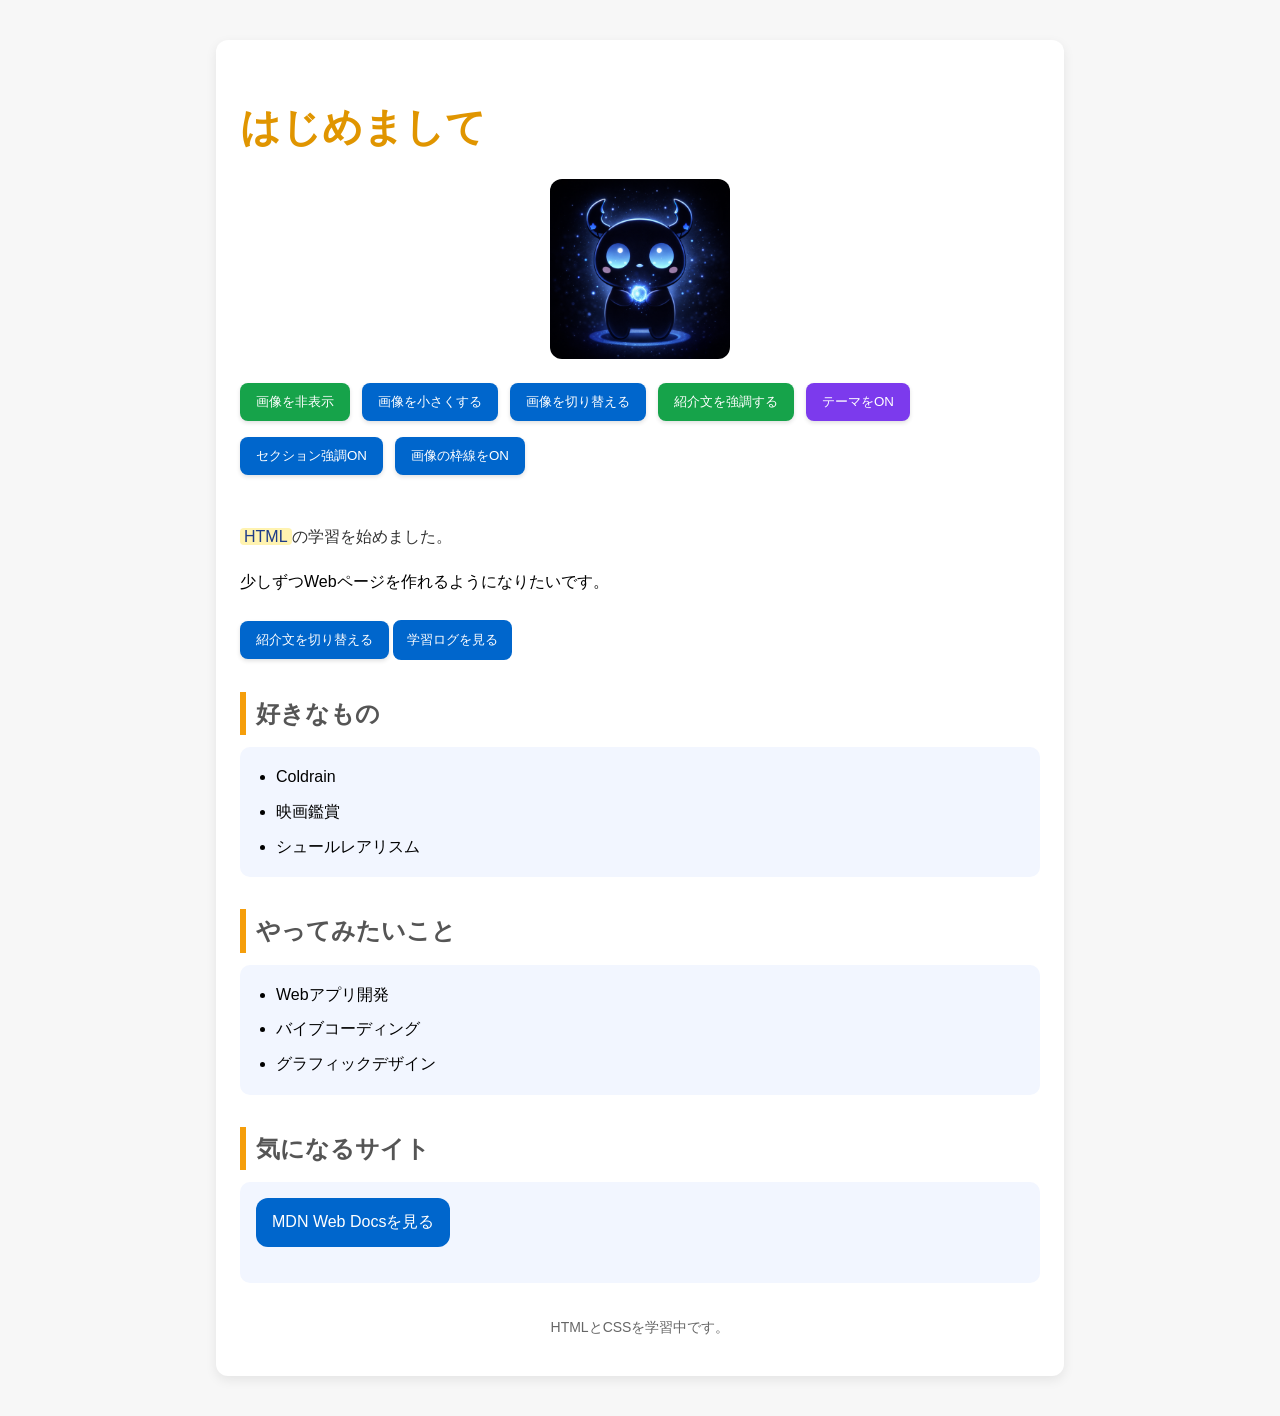
==== commit 8bb43b65: "learning-log.htmlへのリンクボタンを追加" ====
--- a/index.html
+++ b/index.html
@@ -34,7 +34,9 @@
       <div class="intro-area">
         <p class="highlight" id="intro-text"><span class="marker">HTML</span>の学習を始めました。</p>
         <p id="message">少しずつWebページを作れるようになりたいです。</p> 
-        <button class="action-button message-button" id="change-button">紹介文を切り替える</button>      
+        <button class="action-button message-button" id="change-button">紹介文を切り替える</button>
+        
+        <a class="buttonlink log-link" href="learning-log.html">学習ログを見る</a>
       </div>
     </header>
     
--- a/style.css
+++ b/style.css
@@ -241,6 +241,16 @@
     background-color: #004c99;
   }
 
+  /*学習ログボタン*/
+  .log-link{
+    display: inline-block;
+    margin-top: 12px;
+    margin-bottom: 0;
+    padding: 8px 14px;
+    border-radius: 8px;
+    font-size: 13px;  
+  }
+
   /*ダークモード*/
   .dark-mode{
         background-color: #334155;
@@ -279,4 +289,69 @@
 
   .dark-mode footer p{
     color: #f8fafc;
+  }
+
+  /*スマホ表示の設定*/
+  @media (max-width: 600px){
+    body {
+      padding: 20px 12px;
+    }
+
+    .card {
+      padding: 20px 16px;
+    }
+
+    h1 {
+      font-size: 32px;
+      margin-top: 0;
+      margin-bottom: 12px;
+    }
+    
+    .profile-image{
+      width: 160px;
+      margin: 0 auto 20px;
+    }
+
+    .profile-image.small-image{
+      width: 120px;
+    }
+
+    /*スマホではボタンを1列表示にする*/
+    .button-group{
+      flex-direction: column;
+      align-items: stretch;
+    }
+
+    .button-group .action-button{
+      width: 85%;
+      margin-left: auto;
+      margin-right: auto;      
+    }
+    
+    /*紹介文のサイズ*/
+    #intro-text,
+    #message{
+      font-size: 14px;
+      line-height: 1.6;      
+    }
+
+    /**紹介文の下の余白*/
+    #message{
+     margin-bottom: 10px;
+    }
+
+    .message-button{
+      padding: 8px 14px;
+      font-size: 15px;
+    }
+
+    .intro-area{
+      margin-top: 12px;
+      padding-top: 4px;
+    }
+
+    /*最初のセクションを少し下げる*/
+    section:first-of-type{
+      margin-top: 32px;
+    }
   }
